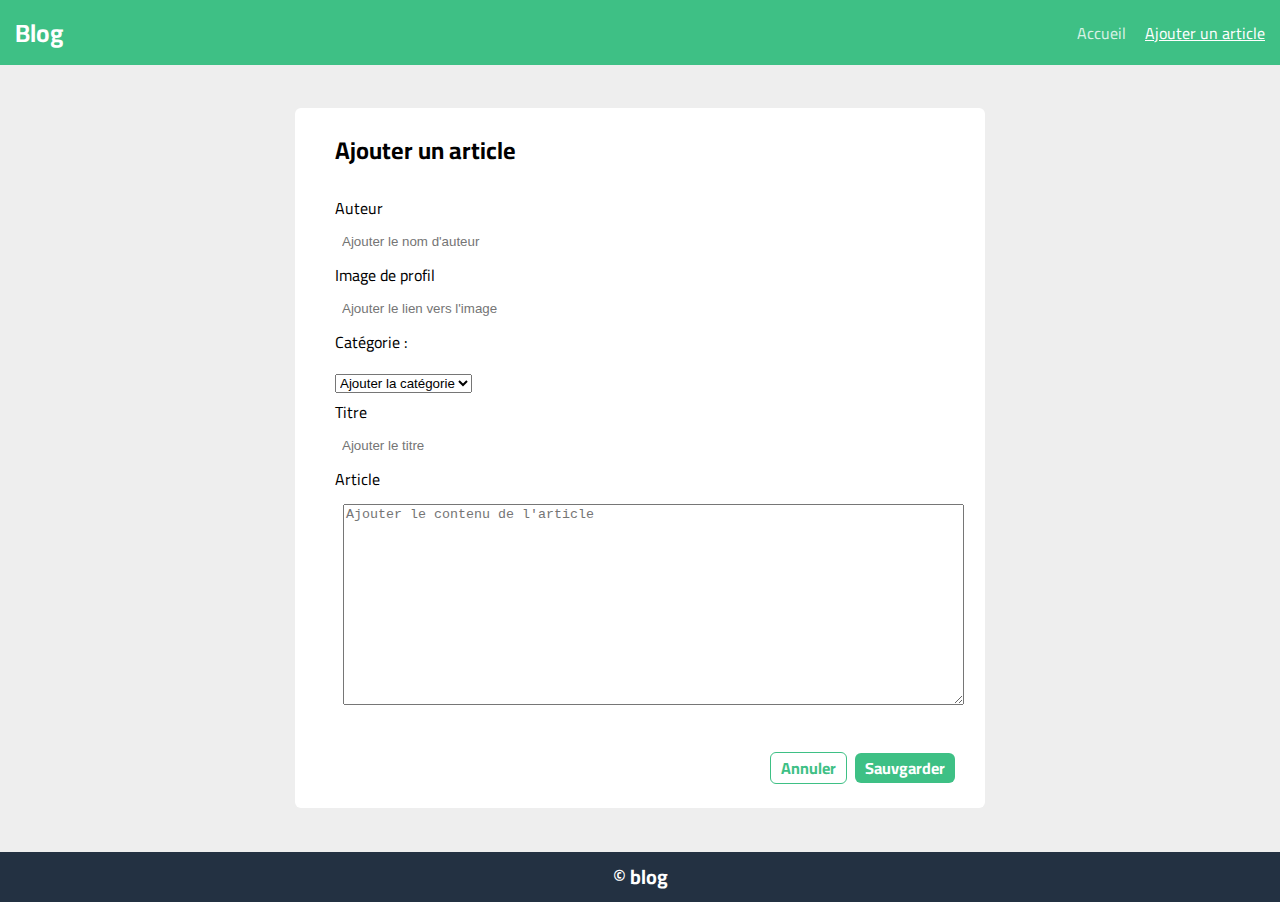
==== addArticle/add.html @ 04c0b027 "HTML et CSS pour le Projet" ====
<!DOCTYPE html>
<html lang="en">
<head>
    <meta charset="UTF-8">
    <meta name="viewport" content="width=device-width, initial-scale=1.0">
    <link rel="stylesheet" href="add.css">
    <title>Creer un article</title>
</head>
<body>
    <header>
        <span>Blog</span>
        <ul>
        <li class="accueil-link">Accueil</li>
        <li class="ajout-link">Ajouter un article</li>
        </ul>
    </header>
    <main>
        <div class="parent">
            <h2>Ajouter un article</h2>
            <form action="">
                <label for="auteur">Auteur</label>
                <input type="text" id="auteur" placeholder="Ajouter le nom d'auteur">
                <label for="image">Image de profil</label>
                <input type="text" id="image" placeholder="Ajouter le lien vers l'image">
                <label for="categorie">Catégorie :</label>
        <select id="categorie" name="categorie">
            <option value="" disabled selected>Ajouter la catégorie</option>
            <option value="sport">Sport</option>
            <option value="politique">Politique</option>
            <option value="historiques">Historiques</option>
            <option value="scientifiques">Scientifiques</option>
        </select>
                <label for="titre">Titre</label>
                <input type="text" id="titre" placeholder="Ajouter le titre" >
                <label for="article">Article</label>
                <textarea id="article" rows="13"  cols="75" placeholder="Ajouter le contenu de l'article" ></textarea>
            </form>
            <div class="spans">
                <span class="annu">Annuler</span>
                <span class="sauv">Sauvgarder</span>
            </div>
        </div>
    </main>
    <footer>&copy; blog</footer>
    <script src="add.js"></script>
</body>
</html>
---- addArticle/add.css ----
@import url('https://fonts.googleapis.com/css2?family=Cairo:wght@200..1000&family=Open+Sans:ital,wght@0,300..800;1,300..800&family=REM:ital,wght@1,300&family=Roboto:ital,wght@0,100;0,300;0,400;0,500;0,700;0,900;1,100;1,300;1,400;1,500;1,700;1,900&display=swap');

body {
    font-family: "cairo";
    margin: 0;
    background-color: #eee;
    height: 100vh;
}

header {
    height: 65px;
    padding: 0 15px;
    background-color: #3ec085;
    display: flex;
    justify-content: space-between;
    align-items: center;
    color: white;
}

header span {
    font-size: 25px;
    font-weight: 700;
    cursor: pointer;
}

ul {
    list-style: none;
}

ul li {
    display: inline-block;
    margin-left: 15px;
    cursor: pointer;
}

.ajout-link {
    text-decoration: underline;
}

.accueil-link {
    opacity: 0.8;
}
.accueil-link:hover {
    opacity: 1;
    transition: 0.4s;
}

main {
    height: 87.4vh;
    display: flex;
    justify-content: center;
    align-items: center;
}

.parent {
    width: 650px;
    height: 700px;
    background-color: white;
    border-radius: 6px;
    padding-left: 40px;
    position: relative;
}

label,
input {
    display: block;
    margin-bottom: 10px;
}

textarea {
    margin-left: 8px;
    overflow-y: scroll;
    font-style: unset;
}

input {
    margin-left: 5px;
    border-style: none;
}

input:hover {
border-style: inset;
}

.spans {
    position: absolute;
    bottom: 25px;
    right: 30px;
    font-weight: bold;
}

.spans span {
    padding: 0 10px;
    cursor: pointer;
}

.annu {
    color: #3ec085;
    border: 1px solid #3ec085;
    border-radius: 6px;
}

.sauv {
    color: white;
    background-color: #3ec085;
    border-radius: 6px;
    margin-left: 5px;
}

footer {
    height: 50px;
    background-color: #233142;
    color: white;
    display: flex;
    justify-content: center;
    align-items: center;
    font-weight: 700;
    font-size: 20px;
}
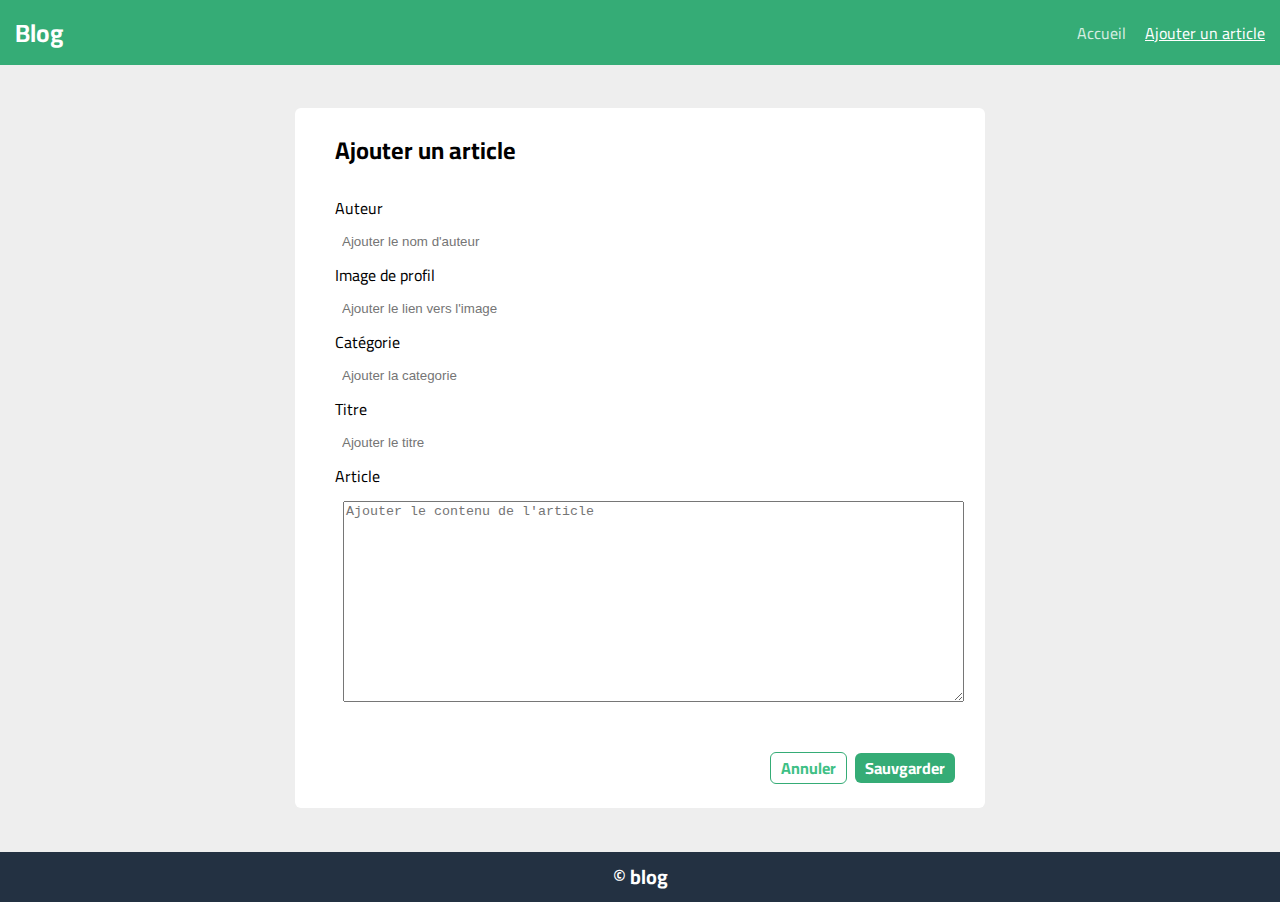
==== commit 796f9e7e: "Version Avec JS" ====
--- a/addArticle/add.html
+++ b/addArticle/add.html
@@ -22,14 +22,8 @@
                 <input type="text" id="auteur" placeholder="Ajouter le nom d'auteur">
                 <label for="image">Image de profil</label>
                 <input type="text" id="image" placeholder="Ajouter le lien vers l'image">
-                <label for="categorie">Catégorie :</label>
-        <select id="categorie" name="categorie">
-            <option value="" disabled selected>Ajouter la catégorie</option>
-            <option value="sport">Sport</option>
-            <option value="politique">Politique</option>
-            <option value="historiques">Historiques</option>
-            <option value="scientifiques">Scientifiques</option>
-        </select>
+                <label for="categorie">Catégorie</label>
+                <input type="text" id="categorie" placeholder="Ajouter la categorie">
                 <label for="titre">Titre</label>
                 <input type="text" id="titre" placeholder="Ajouter le titre" >
                 <label for="article">Article</label>
@@ -44,4 +38,5 @@
     <footer>&copy; blog</footer>
     <script src="add.js"></script>
 </body>
-</html>+</html>
+
--- a/addArticle/add.css
+++ b/addArticle/add.css
@@ -10,7 +10,7 @@
 header {
     height: 65px;
     padding: 0 15px;
-    background-color: #3ec085;
+    background-color: #35ac76;
     display: flex;
     justify-content: space-between;
     align-items: center;
@@ -96,13 +96,13 @@
 
 .annu {
     color: #3ec085;
-    border: 1px solid #3ec085;
+    border: 1px solid #35ac76;
     border-radius: 6px;
 }
 
 .sauv {
     color: white;
-    background-color: #3ec085;
+    background-color: #35ac76;
     border-radius: 6px;
     margin-left: 5px;
 }
